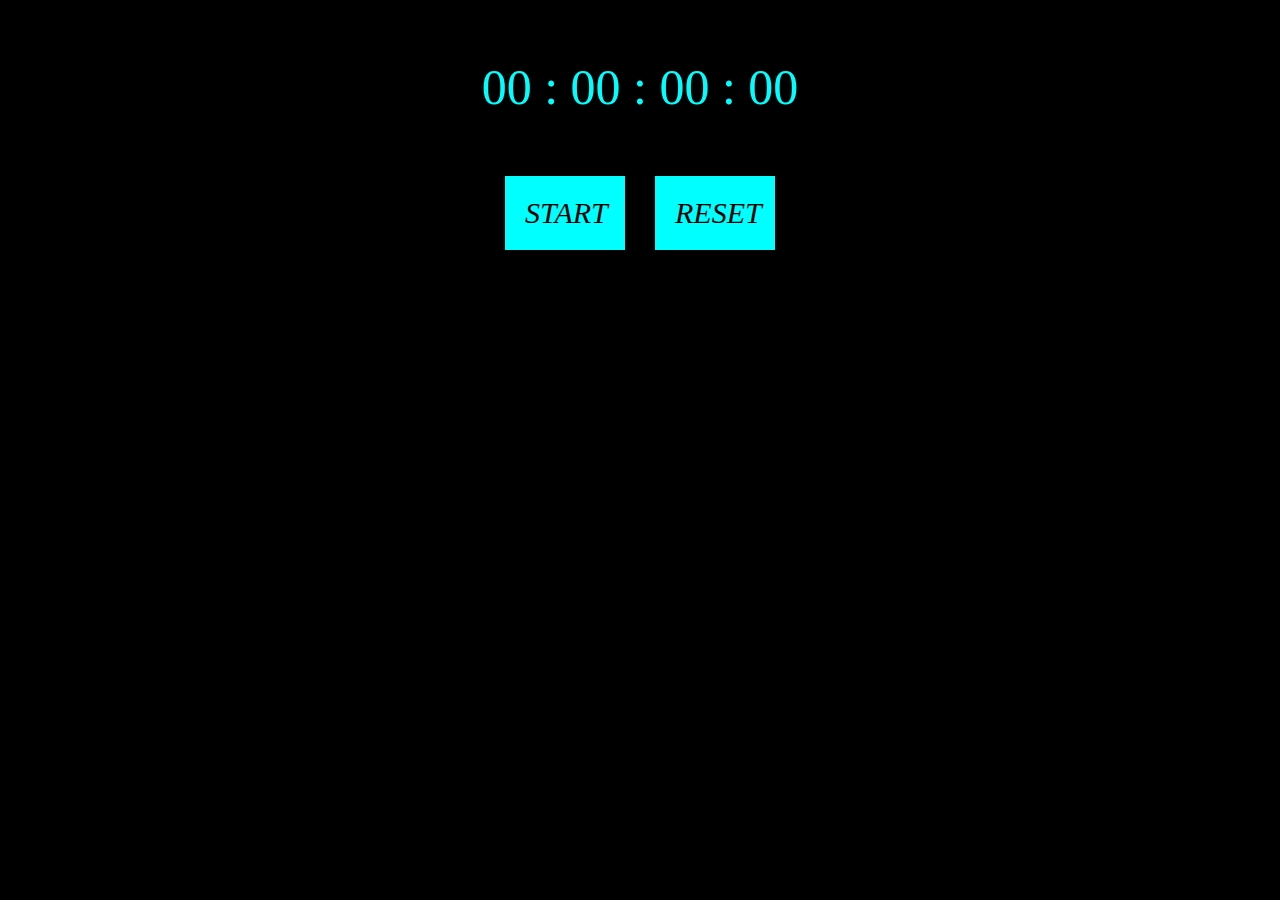
==== stoper/index.html @ 6a1ed6f0 "Uploat initial files" ====
<!DOCTYPE html>
<html lang="">
<head>
    <meta charset="utf-8">
    <meta name="viewport" content="width=device-width, initial-scale=1.0">
    <link rel="stylesheet" href="css/style.css">
</head>

<body>
    <div id="wrapper">
        <div id="timer">
            <p id="hour">00</p>
            <p class="between">:</p>
            <p id="minute">00</p>
            <p class="between">:</p>
            <p id="second">00</p>
            <p class="between">:</p>
            <p id="milisecond">00</p>
        </div>
        <div class="row"><p id="starter">START</p><p id="reset">RESET</p></div>
<!--
        <div class="row"><p id="twenty">20 sec</p><p id="fifty">50 sec</p></div>
        <div class="row"><p id="thirty">30 sec</p><p id="sixty">60 sec</p></div>
        <div id="stop">STOP</div>
-->
    </div>
    <script src="js/stopwatch.js"></script>
    </body>
</html>
---- stoper/css/style.css ----
body {background-color:black}
#wrapper {max-width:1000px; overflow:hidden; align-content:center; margin:0 auto}

/*styl czasomierza*/
#timer {color:aqua; font-size: 50px; font-style:bold; margin:0 auto; width:350px; text-align:center}
#hour {display:inline-block}
#minute {display:inline-block; vertical-align:top}
#second {display:inline-block; vertical-align:top}
#milisecond {display:inline-block; vertical-align:top}
.between {display:inline-block; vertical-align:top}

/*styl przycisków*/
.row {margin:10px auto; width:300px}
#starter{background-color:aqua; display:inline-block; vertical-align:top; margin:0 15px; width:80px; padding:20px; font-size:30px; font-style:oblique}
/*
#twenty{background-color:aqua; display:inline-block; vertical-align:top; margin:0 15px; width:80px; padding:20px; font-size:30px; font-style:oblique}
#thirty{background-color:aqua; display:inline-block; vertical-align:top; margin:0 15px; width:80px; padding:20px; font-size:30px; font-style:oblique}
*/
#reset{background-color:aqua; display:inline-block; vertical-align:top; margin:0 15px; width:80px; padding:20px; font-size:30px; font-style:oblique}
/*
#fifty{background-color:aqua; display:inline-block; vertical-align:top; margin:0 15px; width:80px; padding:20px; font-size:30px; font-style:oblique}
#sixty{background-color:aqua; display:inline-block; vertical-align:top; margin:0 15px; width:80px; padding:20px; font-size:30px; font-style:oblique}
#stop{background-color:aqua; margin: 0 auto; vertical-align:top; width:230px; padding:20px; font-size:30px; font-style:oblique; text-align:center}*/
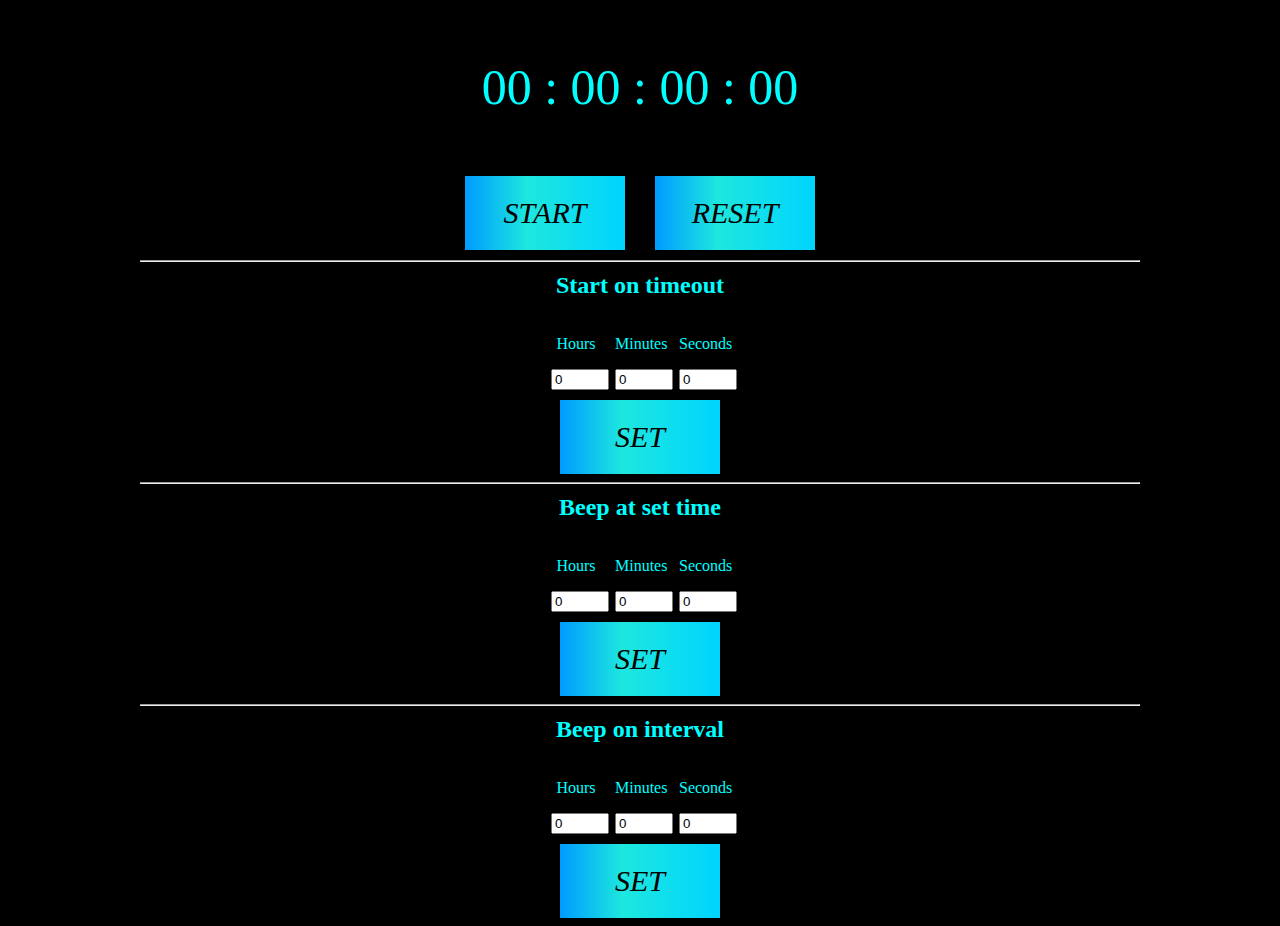
==== commit 344d67cf: "Update 1: ready to use" ====
--- a/stoper/index.html
+++ b/stoper/index.html
@@ -17,12 +17,58 @@
             <p class="between">:</p>
             <p id="milisecond">00</p>
         </div>
-        <div class="row"><p id="starter">START</p><p id="reset">RESET</p></div>
-<!--
-        <div class="row"><p id="twenty">20 sec</p><p id="fifty">50 sec</p></div>
-        <div class="row"><p id="thirty">30 sec</p><p id="sixty">60 sec</p></div>
-        <div id="stop">STOP</div>
--->
+        <div class="row"><p class = "button" id="starter">START</p><p class = "button" id="reset">RESET</p></div>
+        <hr>
+        <div class="feat">
+            <h2>Start on timeout</h2>
+            <div class="inpBlock">
+                <p class="inpDesc">Hours</p>
+                <input type="text" class="input" id="timeOutH" value="0">
+            </div>            
+            <div class="inpBlock">
+                <p class="inpDesc">Minutes</p>
+                <input type="text" class="input" id="timeOutM" value="0">
+            </div>
+            <div class="inpBlock">
+                <p class="inpDesc">Seconds</p>
+                <input type="text" class="input" id="timeOutS" value="0">
+            </div>
+            <p class = "button" id="tOSet">SET</p>
+        </div> 
+        <hr>
+        <div class="feat">
+            <h2>Beep at set time</h2>
+            <div class="inpBlock">
+                <p class="inpDesc">Hours</p>
+                <input type="text" class="input" id="setH" value="0">
+            </div>            
+            <div class="inpBlock">
+                <p class="inpDesc">Minutes</p>
+                <input type="text" class="input" id="setM" value="0">
+            </div>
+            <div class="inpBlock">
+                <p class="inpDesc">Seconds</p>
+                <input type="text" class="input" id="setS" value="0">
+            </div>
+            <p class = "button" id="setting">SET</p>
+        </div> 
+        <hr>
+        <div class="feat">
+            <h2>Beep on interval</h2>
+            <div class="inpBlock">
+                <p class="inpDesc">Hours</p>
+                <input type="text" class="input" id="intH" value="0">
+            </div>            
+            <div class="inpBlock">
+                <p class="inpDesc">Minutes</p>
+                <input type="text" class="input" id="intM" value="0">
+            </div>
+            <div class="inpBlock">
+                <p class="inpDesc">Seconds</p>
+                <input type="text" class="input" id="intS" value="0">
+            </div>
+            <p class = "button" id="intSet">SET</p>
+        </div>
     </div>
     <script src="js/stopwatch.js"></script>
     </body>
--- a/stoper/css/style.css
+++ b/stoper/css/style.css
@@ -1,23 +1,96 @@
-body {background-color:black}
-#wrapper {max-width:1000px; overflow:hidden; align-content:center; margin:0 auto}
+body {
+    background-color:black
+}
 
-/*styl czasomierza*/
-#timer {color:aqua; font-size: 50px; font-style:bold; margin:0 auto; width:350px; text-align:center}
-#hour {display:inline-block}
-#minute {display:inline-block; vertical-align:top}
-#second {display:inline-block; vertical-align:top}
-#milisecond {display:inline-block; vertical-align:top}
-.between {display:inline-block; vertical-align:top}
+#wrapper {
+    max-width:1000px; 
+    overflow:hidden; 
+    align-content:center; 
+    margin:0 auto
+}
 
-/*styl przycisków*/
-.row {margin:10px auto; width:300px}
-#starter{background-color:aqua; display:inline-block; vertical-align:top; margin:0 15px; width:80px; padding:20px; font-size:30px; font-style:oblique}
-/*
-#twenty{background-color:aqua; display:inline-block; vertical-align:top; margin:0 15px; width:80px; padding:20px; font-size:30px; font-style:oblique}
-#thirty{background-color:aqua; display:inline-block; vertical-align:top; margin:0 15px; width:80px; padding:20px; font-size:30px; font-style:oblique}
-*/
-#reset{background-color:aqua; display:inline-block; vertical-align:top; margin:0 15px; width:80px; padding:20px; font-size:30px; font-style:oblique}
-/*
-#fifty{background-color:aqua; display:inline-block; vertical-align:top; margin:0 15px; width:80px; padding:20px; font-size:30px; font-style:oblique}
-#sixty{background-color:aqua; display:inline-block; vertical-align:top; margin:0 15px; width:80px; padding:20px; font-size:30px; font-style:oblique}
-#stop{background-color:aqua; margin: 0 auto; vertical-align:top; width:230px; padding:20px; font-size:30px; font-style:oblique; text-align:center}*/
+p {
+    cursor:default
+}
+
+h2 {
+    color:aqua; 
+    margin: 10px auto
+}
+
+#timer {
+    color:aqua; 
+    font-size: 50px; 
+    font-style:bold; 
+    margin:0 auto; 
+    width:350px; 
+    text-align:center
+}
+
+#hour {
+    display:inline-block
+}
+
+#minute {
+    display:inline-block; 
+    vertical-align:top
+}
+
+#second {
+    display:inline-block; 
+    vertical-align:top
+}
+
+#milisecond {
+    display:inline-block; 
+    vertical-align:top
+}
+
+.between {
+    display:inline-block; 
+    vertical-align:top
+}
+
+.input {
+    width:50px
+}
+
+.feat {
+    margin:0 auto; 
+    width:300px; 
+    text-align:center
+}
+
+.inpBlock {
+    color:aqua; 
+    width:50px; 
+    display:inline-block; 
+    margin:10px 5px 10px 5px
+}
+
+.row {
+    margin:10px auto;
+    width:380px
+}
+
+.button{
+    background:linear-gradient(90deg, rgba(0,155,255,1) 0%, rgba(29,231,222,1) 39%, rgba(0,212,255,1) 100%);
+    display:inline-block;
+    vertical-align:top;
+    margin:0 15px;
+    width:120px;
+    padding:20px;
+    font-size:30px;
+    font-style:oblique;
+    text-align:center;
+    cursor:pointer}
+
+.button:hover{
+    transform:scale(0.95);
+    transition:all .2s ease-in-out
+}
+
+.button:active{
+    transform:scale(0.90);
+    transition:all .2s ease-in-out
+}